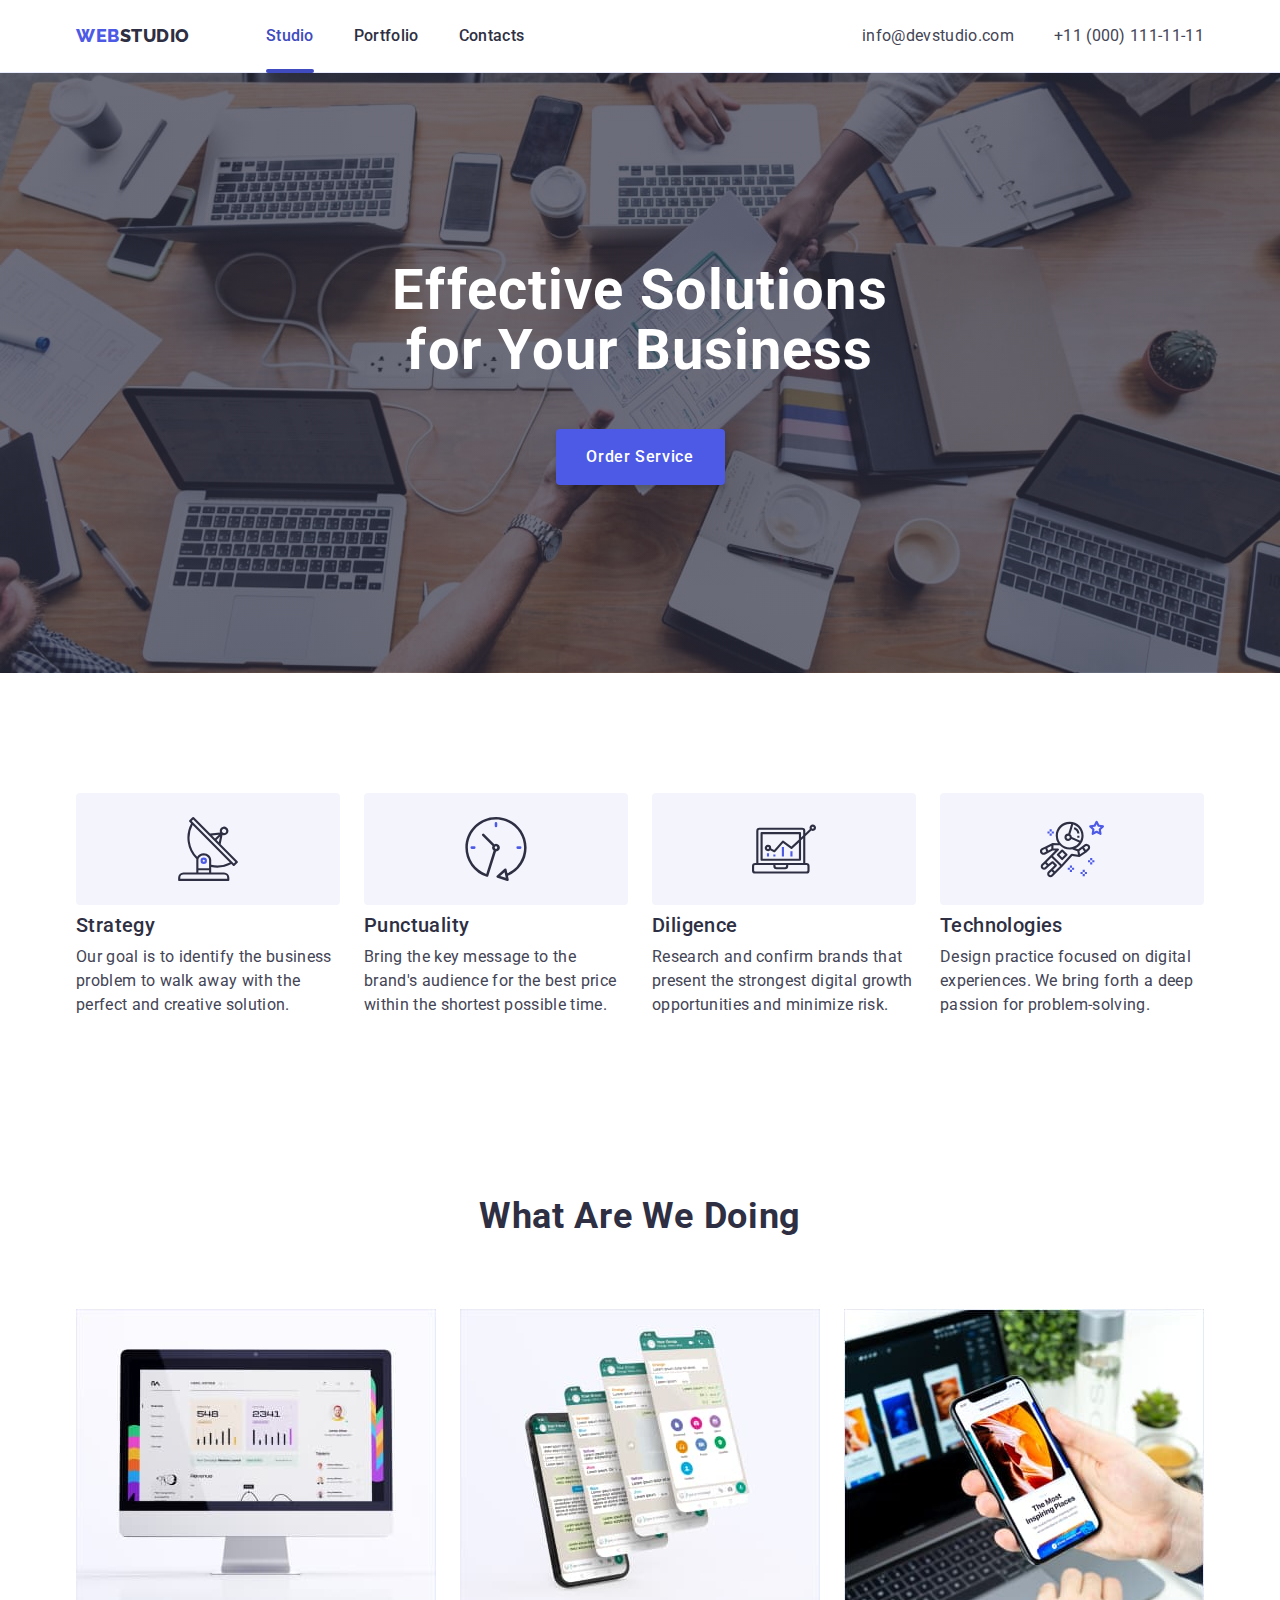
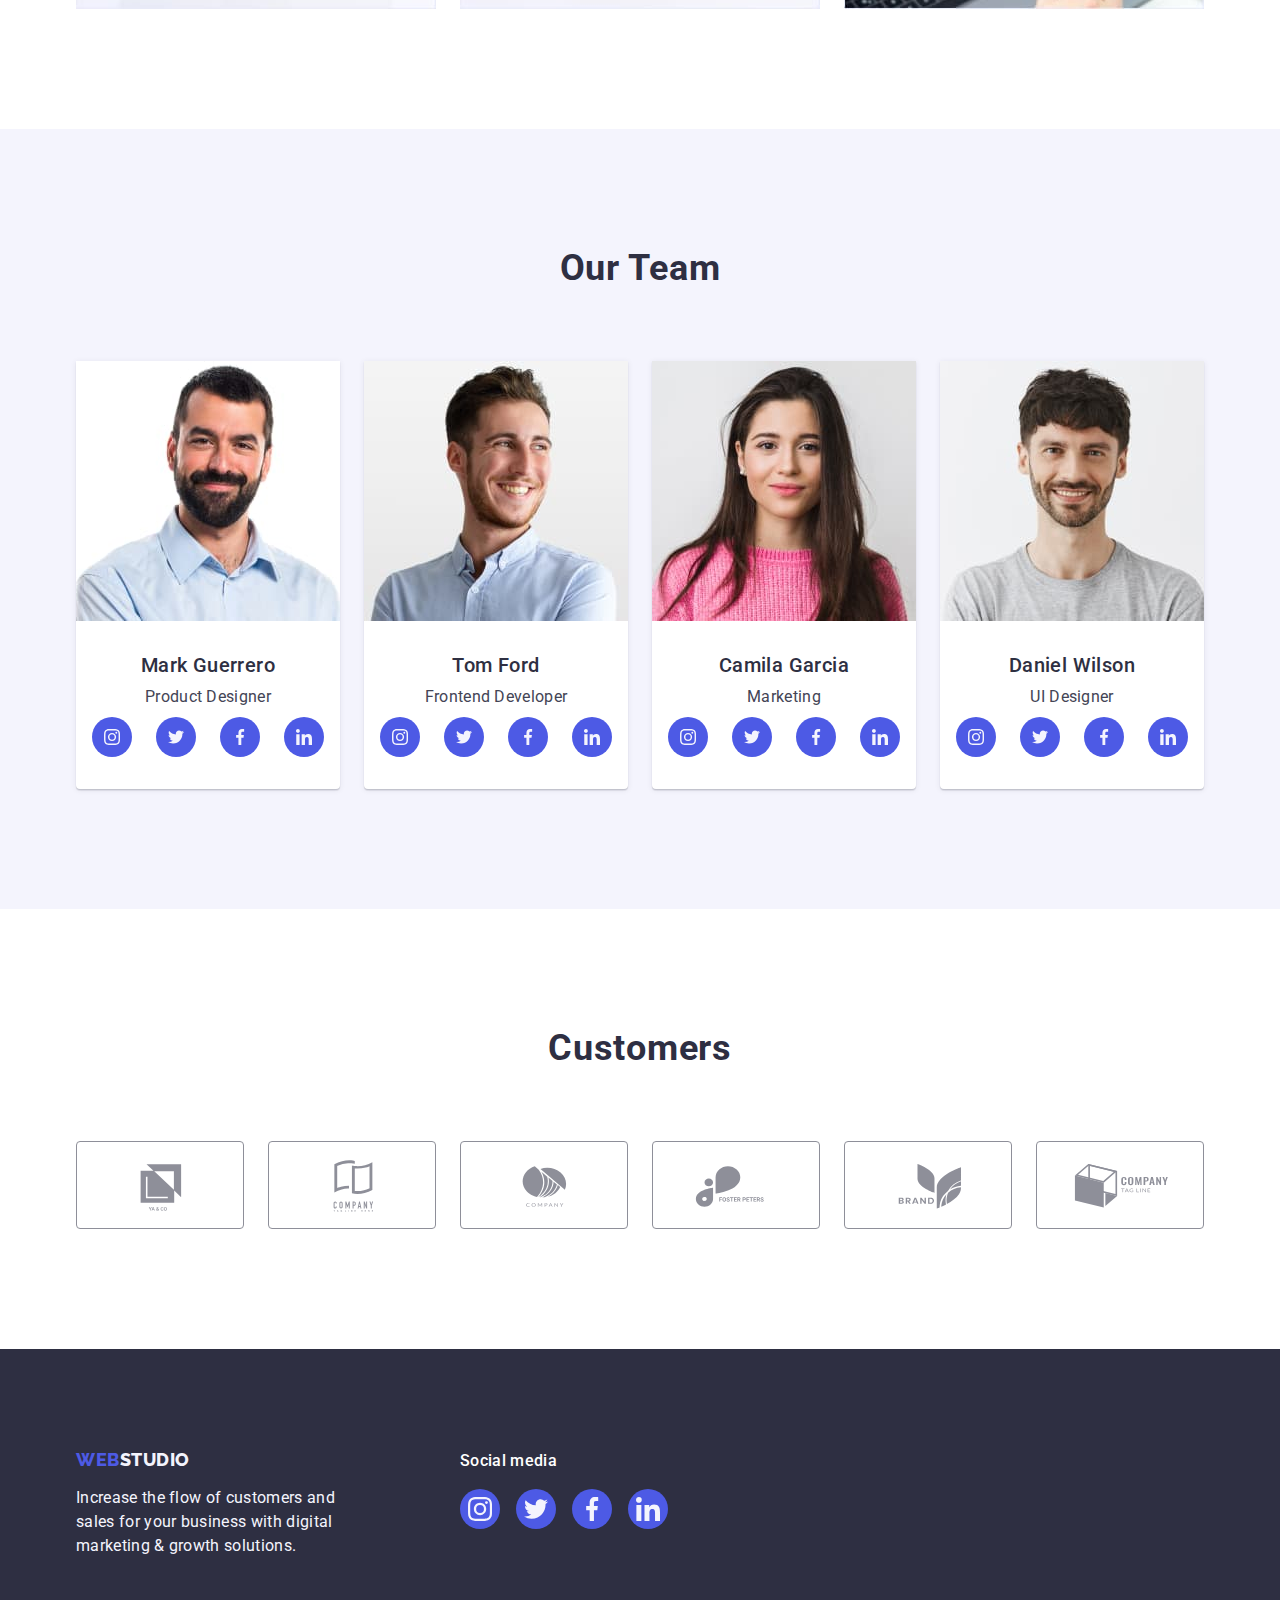
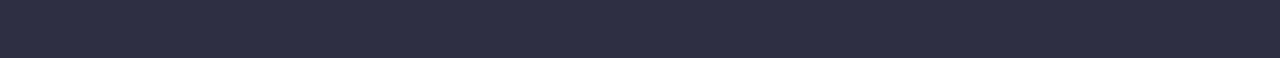
==== index.html @ bb3ef331 "Initial commit" ====
<!DOCTYPE html>
<html lang="en">
  <head>
    <meta charset="UTF-8" />
    <meta name="description" content="web-design-studio" />
    <!--Fonts-->
    <link rel="preconnect" href="https://fonts.googleapis.com" />
    <link rel="preconnect" href="https://fonts.gstatic.com" crossorigin />
    <link
      rel="stylesheet"
      href="https://cdnjs.cloudflare.com/ajax/libs/modern-normalize/2.0.0/modern-normalize.min.css"
    />
    <link
      href="https://fonts.googleapis.com/css2?family=Raleway:wght@700;800&family=Roboto:wght@400;500;700;900&display=swap"
      rel="stylesheet"
    />

    <!--Custom styles-->
    <link rel="stylesheet" href="./css/styles.css" />
    <title>Студія</title>
  </head>
  <body>
    <!-- Header section -->
    <header class="header">
      <div class="header-container container">
        <nav class="header-nav">
          <a class="header-logo link" href="./index.html"
            >Web<span class="header-logo-black">Studio</span></a
          >
          <ul class="header-list list">
            <li class="header-item">
              <a class="header-link active link" href="./index.html">Studio</a>
            </li>
            <li class="header-item">
              <a class="header-link link" href="./portfolio.html">Portfolio</a>
            </li>
            <li class="header-item">
              <a class="header-link link" href="">Contacts</a>
            </li>
          </ul>
        </nav>
        <address class="address">
          <ul class="address-list list">
            <li class="address-item">
              <a class="address-link link" href="mailto:info@devstudio.com"
                >info@devstudio.com</a
              >
            </li>
            <li class="address-item">
              <a class="address-link link" href="tel:+110001111111"
                >+11 (000) 111-11-11</a
              >
            </li>
          </ul>
        </address>
      </div>
    </header>

    <!-- Main block -->
    <main class="main">
      <!-- Hero section -->
      <section class="section-hero">
        <div class="container">
          <h1 class="hero-title">Effective Solutions for Your Business</h1>
          <button class="hero-button" type="button" data-modal-open>
            Order Service
          </button>
        </div>
      </section>

      <!-- Benefits section -->
      <section class="section-benefits section">
        <div class="container">
          <h2 class="benefits-title visually-hidden">Benefits</h2>
          <ul class="benefits-list list">
            <li class="benefits-item">
              <div class="benefits-icon-container">
                <svg class="benefits-icon" width="64" height="64">
                  <use href="./images/icons.svg#antenna"></use>
                </svg>
              </div>
              <h3 class="benefits-name">Strategy</h3>
              <p class="benefits-descritpion">
                Our goal is to identify the business problem to walk away with
                the perfect and creative solution.
              </p>
            </li>
            <li class="benefits-item">
              <div class="benefits-icon-container">
                <svg class="benefits-icon" width="64" height="64">
                  <use href="./images/icons.svg#clock"></use>
                </svg>
              </div>
              <h3 class="benefits-name">Punctuality</h3>
              <p class="benefits-descritpion">
                Bring the key message to the brand's audience for the best price
                within the shortest possible time.
              </p>
            </li>
            <li class="benefits-item">
              <div class="benefits-icon-container">
                <svg class="benefits-icon" width="64" height="64">
                  <use href="./images/icons.svg#diagram"></use>
                </svg>
              </div>
              <h3 class="benefits-name">Diligence</h3>
              <p class="benefits-descritpion">
                Research and confirm brands that present the strongest digital
                growth opportunities and minimize risk.
              </p>
            </li>
            <li class="benefits-item">
              <div class="benefits-icon-container">
                <svg class="benefits-icon" width="64" height="64">
                  <use href="./images/icons.svg#astronaut"></use>
                </svg>
              </div>
              <h3 class="benefits-name">Technologies</h3>
              <p class="benefits-descritpion">
                Design practice focused on digital experiences. We bring forth a
                deep passion for problem-solving.
              </p>
            </li>
          </ul>
        </div>
      </section>
      <!-- Service types section -->
      <section class="section-services section">
        <div class="container">
          <h2 class="services-title">What are we doing</h2>
          <ul class="services-list list">
            <li class="services-item">
              <img
                class="services-img img"
                src="./images/service-types-section/img1.jpg"
                alt="Корпоративний-веб-сайт"
                width="360"
                height="300"
              />
            </li>
            <li class="services-item">
              <img
                class="services-img img"
                src="./images/service-types-section/img2.jpg"
                alt="Чат-робот-в-месенджері"
                width="360"
                height="300"
              />
            </li>
            <li class="services-item">
              <img
                class="services-img img"
                src="./images/service-types-section/img3.jpg"
                alt="Мобільний-додаток"
                width="360"
                height="300"
              />
            </li>
          </ul>
        </div>
      </section>
      <!-- Team section -->
      <section class="section-team section">
        <div class="container">
          <h2 class="team-title">Our Team</h2>
          <ul class="team-list list">
            <li class="team-member">
              <img
                class="team-img img"
                src="./images/team/product-designre.jpg"
                alt="Mark-Guerrero-photo"
                width="264"
                height="260"
              />
              <div class="container-employee">
                <h3 class="member-name">Mark Guerrero</h3>
                <p class="member-position">Product Designer</p>

                <ul class="team-icon-list list">
                  <li class="team-icon-item">
                    <a
                      class="team-network-link"
                      href="https://www.instagram.com/"
                      target="_blank"
                      rel="noopener noreffer"
                    >
                      <svg class="team-section-icon" width="16" height="16">
                        <use href="./images/icons.svg#instagram"></use>
                      </svg>
                    </a>
                  </li>
                  <li class="team-icon-item">
                    <a
                      class="team-network-link"
                      href="https://www.twitter.com/"
                      target="_blank"
                      rel="noopener noreffer"
                    >
                      <svg class="team-section-icon" width="16" height="16">
                        <use href="./images/icons.svg#twitter"></use>
                      </svg>
                    </a>
                  </li>
                  <li class="team-icon-item">
                    <a
                      class="team-network-link"
                      href="https://www.facebook.com/"
                      target="_blank"
                      rel="noopener noreffer"
                    >
                      <svg class="team-section-icon" width="16" height="16">
                        <use href="./images/icons.svg#facebook"></use>
                      </svg>
                    </a>
                  </li>
                  <li class="team-icon-item">
                    <a
                      class="team-network-link"
                      href="https://www.linkedin.com/"
                      target="_blank"
                      rel="noopener noreffer"
                    >
                      <svg class="team-section-icon" width="16" height="16">
                        <use href="./images/icons.svg#linkedin"></use>
                      </svg>
                    </a>
                  </li>
                </ul>
              </div>
            </li>
            <li class="team-member">
              <img
                class="team-img img"
                src="./images/team/frontend.jpg"
                alt="Tom-Ford-photo"
                width="264"
                height="260"
              />
              <div class="container-employee">
                <h3 class="member-name">Tom Ford</h3>
                <p class="member-position">Frontend Developer</p>

                <ul class="team-icon-list list">
                  <li class="team-icon-item">
                    <a
                      class="team-network-link"
                      href="https://www.instagram.com/"
                      target="_blank"
                      rel="noopener noreffer"
                      aria-label="link to instagram"
                    >
                      <svg class="team-section-icon" width="16" height="16">
                        <use href="./images/icons.svg#instagram"></use>
                      </svg>
                    </a>
                  </li>
                  <li class="team-icon-item">
                    <a
                      class="team-network-link"
                      href="https://www.twitter.com/"
                      target="_blank"
                      rel="noopener noreffer"
                      aria-label="link to twitter"
                    >
                      <svg class="team-section-icon" width="16" height="16">
                        <use href="./images/icons.svg#twitter"></use>
                      </svg>
                    </a>
                  </li>
                  <li class="team-icon-item">
                    <a
                      class="team-network-link"
                      href="https://www.facebook.com/"
                      target="_blank"
                      rel="noopener noreffer"
                      aria-label="link to facebook"
                    >
                      <svg class="team-section-icon" width="16" height="16">
                        <use href="./images/icons.svg#facebook"></use>
                      </svg>
                    </a>
                  </li>
                  <li class="team-icon-item">
                    <a
                      class="team-network-link"
                      href="https://www.linkedin.com/"
                      target="_blank"
                      rel="noopener noreffer"
                      aria-label="link to linkedin"
                    >
                      <svg class="team-section-icon" width="16" height="16">
                        <use href="./images/icons.svg#linkedin"></use>
                      </svg>
                    </a>
                  </li>
                </ul>
              </div>
            </li>
            <li class="team-member">
              <img
                class="team-img img"
                src="./images/team/marketing.jpg"
                alt="Camila-Garcia-photo"
                width="264"
                height="260"
              />
              <div class="container-employee">
                <h3 class="member-name">Camila Garcia</h3>
                <p class="member-position">Marketing</p>

                <ul class="team-icon-list list">
                  <li class="team-icon-item">
                    <a
                      class="team-network-link"
                      href="https://www.instagram.com/"
                      target="_blank"
                      rel="noopener noreffer"
                    >
                      <svg class="team-section-icon" width="16" height="16">
                        <use href="./images/icons.svg#instagram"></use>
                      </svg>
                    </a>
                  </li>
                  <li class="team-icon-item">
                    <a
                      class="team-network-link"
                      href="https://www.twitter.com/"
                      target="_blank"
                      rel="noopener noreffer"
                    >
                      <svg class="team-section-icon" width="16" height="16">
                        <use href="./images/icons.svg#twitter"></use>
                      </svg>
                    </a>
                  </li>
                  <li class="team-icon-item">
                    <a
                      class="team-network-link"
                      href="https://www.facebook.com/"
                      target="_blank"
                      rel="noopener noreffer"
                    >
                      <svg class="team-section-icon" width="16" height="16">
                        <use href="./images/icons.svg#facebook"></use>
                      </svg>
                    </a>
                  </li>
                  <li class="team-icon-item">
                    <a
                      class="team-network-link"
                      href="https://www.linkedin.com/"
                      target="_blank"
                      rel="noopener noreffer"
                    >
                      <svg class="team-section-icon" width="16" height="16">
                        <use href="./images/icons.svg#linkedin"></use>
                      </svg>
                    </a>
                  </li>
                </ul>
              </div>
            </li>
            <li class="team-member">
              <img
                class="team-img img"
                src="./images/team/ui-designer.jpg"
                alt="Daniel-Wilson-photo"
                width="264"
                height="260"
              />
              <div class="container-employee">
                <h3 class="member-name">Daniel Wilson</h3>
                <p class="member-position">UI Designer</p>

                <ul class="team-icon-list list">
                  <li class="team-icon-item">
                    <a
                      class="team-network-link"
                      href="https://www.instagram.com/"
                      target="_blank"
                      rel="noopener noreffer"
                    >
                      <svg class="team-section-icon" width="16" height="16">
                        <use href="./images/icons.svg#instagram"></use>
                      </svg>
                    </a>
                  </li>
                  <li class="team-icon-item">
                    <a
                      class="team-network-link"
                      href="https://www.twitter.com/"
                      target="_blank"
                      rel="noopener noreffer"
                    >
                      <svg class="team-section-icon" width="16" height="16">
                        <use href="./images/icons.svg#twitter"></use>
                      </svg>
                    </a>
                  </li>
                  <li class="team-icon-item">
                    <a
                      class="team-network-link"
                      href="https://www.facebook.com/"
                      target="_blank"
                      rel="noopener noreffer"
                    >
                      <svg class="team-section-icon" width="16" height="16">
                        <use href="./images/icons.svg#facebook"></use>
                      </svg>
                    </a>
                  </li>
                  <li class="team-icon-item">
                    <a
                      class="team-network-link"
                      href="https://www.linkedin.com/"
                      target="_blank"
                      rel="noopener noreffer"
                    >
                      <svg class="team-section-icon" width="16" height="16">
                        <use href="./images/icons.svg#linkedin"></use>
                      </svg>
                    </a>
                  </li>
                </ul>
              </div>
            </li>
          </ul>
        </div>
      </section>

      <!--Customer section-->
      <section class="customer-section section">
        <div class="container">
          <h2 class="customers-title">Customers</h2>
          <ul class="customer-list list">
            <li class="customers-item">
              <a
                class="customers-link"
                href=""
                rel="noopener noreferrer"
                target="_blank"
                aria-label="logo-1"
              >
                <svg class="customers-icon" width="104" height="56">
                  <use href="./images/icons.svg#logo-1"></use>
                </svg>
              </a>
            </li>
            <li class="customers-item">
              <a
                class="customers-link"
                href=""
                rel="noopener noreferrer"
                target="_blank"
                aria-label="logo-2"
              >
                <svg class="customers-icon" width="104" height="56">
                  <use href="./images/icons.svg#logo-2"></use>
                </svg>
              </a>
            </li>
            <li class="customers-item">
              <a
                class="customers-link"
                href=""
                rel="noopener noreferrer"
                target="_blank"
                aria-label="logo-3"
              >
                <svg class="customers-icon" width="104" height="56">
                  <use href="./images/icons.svg#logo-3"></use>
                </svg>
              </a>
            </li>
            <li class="customers-item">
              <a
                class="customers-link"
                href=""
                rel="noopener noreferrer"
                target="_blank"
                aria-label="logo-4"
              >
                <svg class="customers-icon" width="104" height="56">
                  <use href="./images/icons.svg#logo-4"></use>
                </svg>
              </a>
            </li>
            <li class="customers-item">
              <a
                class="customers-link"
                href=""
                rel="noopener noreferrer"
                target="_blank"
                aria-label="logo-5"
              >
                <svg class="customers-icon" width="104" height="56">
                  <use href="./images/icons.svg#logo-5"></use>
                </svg>
              </a>
            </li>
            <li class="customers-item">
              <a
                class="customers-link"
                href=""
                rel="noopener noreferrer"
                target="_blank"
                aria-label="logo-6"
              >
                <svg class="customers-icon" width="104" height="56">
                  <use href="./images/icons.svg#logo-6"></use>
                </svg>
              </a>
            </li>
          </ul>
        </div>
      </section>
    </main>

    <!-- Footer section -->
    <footer class="footer">
      <div class="footer-container container">
        <div class="footer-logo-container">
          <a class="footer-logo link" href="./index.html"
            >Web<span class="footer-logo-white">Studio</span></a
          >
          <p class="footer-slogan">
            Increase the flow of customers and sales for your business with
            digital marketing & growth solutions.
          </p>
        </div>
        <div class="footer-social-container">
          <p class="footer-social-title">Social media</p>
          <ul class="footer-icon-list list">
            <li class="footer-icon-item">
              <a
                class="footer-social-link"
                href="https://www.instagram.com/"
                target="_blank"
                rel="noopener noreffer"
                aria-label="link to instagram"
              >
                <svg class="footer-social-icon" width="24" height="24">
                  <use href="./images/icons.svg#instagram"></use>
                </svg>
              </a>
            </li>
            <li class="footer-icon-item">
              <a
                class="footer-social-link"
                href="https://www.twitter.com/"
                target="_blank"
                rel="noopener noreffer"
                aria-label="link to twitter"
              >
                <svg class="footer-social-icon" width="24" height="24">
                  <use href="./images/icons.svg#twitter"></use>
                </svg>
              </a>
            </li>
            <li class="footer-icon-item">
              <a
                class="footer-social-link"
                href="https://www.facebook.com/"
                target="_blank"
                rel="noopener noreffer"
                aria-label="link to facebook"
              >
                <svg class="footer-social-icon" width="24" height="24">
                  <use href="./images/icons.svg#facebook"></use>
                </svg>
              </a>
            </li>
            <li class="footer-icon-item">
              <a
                class="footer-social-link"
                href="https://www.linkedin.com/"
                target="_blank"
                rel="noopener noreffer"
                aria-label="link to linkedin"
              >
                <svg class="footer-social-icon" width="24" height="24">
                  <use href="./images/icons.svg#linkedin"></use>
                </svg>
              </a>
            </li>
          </ul>
        </div>
      </div>
    </footer>
    <!--Modal window-->
    <div class="backdrop is-hidden" data-modal>
      <div class="modal">
        <button class="modal-button" type="button" data-modal-close>
          <svg class="close-icon" width="8" height="8">
            <use href="./images/icons.svg#close"></use>
          </svg>
        </button>
      </div>
    </div>

    <script src="./js/modal.js"></script>
  </body>
</html>
---- css/styles.css ----
/* Common styles */
:root {
  --dark-color: rgb(46, 47, 66);
  --body-text-color: #434455;
  --primary-brand-color: #4d5ae5;
  --white-background-color: #ffffff;
  --pressed-state-color: #404bbf;
  --cloud-light-color: #f4f4fd;
  --cornflower-accent-color: #e7e9fc;
  --light-slate-color: #8e8f99;
}

.container {
  width: 1158px;
  margin-right: auto;
  margin-left: auto;
  padding-right: 15px;
  padding-left: 15px;
}
.section {
  padding-top: 60px;
  padding-bottom: 60px;
}
body {
  font-family: "Roboto", sans-serif;
  color: var(--body-text-color);
  background-color: var(--white-background-color);
}

.link {
  text-decoration: none;
  font-style: normal;
}
.list {
  list-style-type: none;
}

.img {
  display: block;
}
h1,
h2,
h3,
h4,
h5,
h6,
p {
  margin: 0;
}
ul,
ol {
  margin: 0;
  padding-top: 0;
  padding-inline-start: 0;
}
.visually-hidden {
  position: absolute;
  width: 1px;
  height: 1px;
  margin: -1px;
  border: 0;
  padding: 0;
  white-space: nowrap;
  clip-path: inset(100%);
  clip: rect(0 0 0 0);
  overflow: hidden;
}

/**
  |============================
  | Header styles
  |============================
*/
.header {
  border-bottom: 1px solid var(--cornflower-accent-color);
  box-shadow: 0px 1px 6px 0px rgba(46, 47, 66, 0.08),
    0px 1px 1px 0px rgba(46, 47, 66, 0.16),
    0px 2px 1px 0px rgba(46, 47, 66, 0.08);
}
.header-container {
  display: flex;
  justify-content: space-between;
}
.header-nav {
  display: flex;
  align-items: center;
}
.header-logo {
  display: flex;
  align-items: center;
  font-family: "Raleway", sans-serif;
  font-weight: 800;
  font-size: 18px;
  line-height: 1.17;
  letter-spacing: 0.03em;
  text-transform: uppercase;
  color: var(--primary-brand-color);
  margin-right: 76px;
}
.header-logo-black {
  color: var(--dark-color);
}

.header-list {
  display: flex;
  align-items: center;
  gap: 40px;
}
.header-item {
  position: relative;
}
.header-link {
  font-weight: 500;
  font-size: 16px;
  line-height: 1.5;
  letter-spacing: 0.02em;
  color: var(--dark-color);
  padding: 24px 0;
  transition: color 250ms cubic-bezier(0.4, 0, 0.2, 1);
  position: relative;
  display: block;
}

.header-link:hover,
.header-link:focus {
  color: var(--pressed-state-color);
}
.header-link:active {
  color: var(--pressed-state-color);
}
.active {
  color: var(--pressed-state-color);
}
.header-link.active::after {
  content: "";
  color: var(--pressed-state-color);
  background-color: var(--pressed-state-color);
  bottom: -1px;
  left: 0;
  display: block;
  position: absolute;
  width: 100%;
  border-radius: 2px;
  height: 4px;
}

.address {
  font-style: normal;
}
.address-list {
  display: flex;
  align-items: center;
  gap: 40px;
}
.address-item {
  padding-top: 24px;
  padding-bottom: 24px;
}
.address-link {
  font-size: 16px;
  line-height: 1.5;
  letter-spacing: 0.02em;
  color: var(--body-text-color);
  transition: color 250ms cubic-bezier(0.4, 0, 0.2, 1);
}

.address-link:hover,
.address-link:focus {
  color: var(--pressed-state-color);
}
/**
  |============================
  | Hero styles
  |============================
*/
.main {
}
.section-hero {
  background-color: var(--dark-color);
  background-image: linear-gradient(
      rgba(46, 47, 66, 0.7),
      rgba(46, 47, 66, 0.7)
    ),
    url(../images/people-office.jpg);
  background-repeat: no-repeat;
  background-position: center;
  background-size: cover;
  background-clip: border-box;
  max-width: 1440px;
  padding-top: 188px;
  padding-bottom: 188px;
  margin: 0 auto;
}
.hero-title {
  font-weight: 700;
  font-size: 56px;
  line-height: 1.07;
  letter-spacing: 0.02em;
  color: var(--white-background-color);
  text-align: center;
  margin-bottom: 48px;
  max-width: 496px;
  margin-right: auto;
  margin-left: auto;
}
.hero-button {
  cursor: pointer;
  font-family: inherit;
  font-weight: 500;
  font-size: 16px;
  line-height: 1.5;
  letter-spacing: 0.04em;
  color: var(--white-background-color);
  background-color: var(--primary-brand-color);
  display: block;
  margin-right: auto;
  margin-left: auto;
  min-width: 169px;
  min-height: 56px;
  border: none;
  border-radius: 4px;
  box-shadow: 0px 4px 4px 0px rgba(0, 0, 0, 0.15);
  transition: background-color 250ms cubic-bezier(0.4, 0, 0.2, 1);
}
.hero-button:hover,
.hero-button:focus {
  background-color: var(--pressed-state-color);
}

/**
  |============================
  | Benefits styles
  |============================
*/
.section-benefits {
  padding: 120px 0;
}
.benefits-title {
}
.benefits-list {
  display: flex;
  gap: 24px;
}
.benefits-item {
  width: 264px;
}
.benefits-icon-container {
  display: flex;
  background-color: var(--cloud-light-color);
  border-radius: 4px;
  align-items: center;
  padding: 24px 100px;
  justify-content: center;
  margin-bottom: 8px;
}
.benefits-icon {
}
.benefits-name {
  font-weight: 500;
  font-size: 20px;
  line-height: 1.2;
  letter-spacing: 0.02em;
  color: var(--dark-color);
  margin-bottom: 8px;
}
.benefits-descritpion {
  font-size: 16px;
  line-height: 1.5;
  letter-spacing: 0.02em;
  color: var(--body-text-color);
}

/**
  |============================
  | Servises styles
  |============================
*/
.section-services {
  padding-bottom: 120px;
}
.services-title {
  font-weight: 700;
  font-size: 36px;
  line-height: 1.11;
  text-align: center;
  letter-spacing: 0.02em;
  text-transform: capitalize;
  color: var(--dark-color);
  margin-bottom: 72px;
}
.services-list {
  display: flex;
  justify-content: space-between;
  gap: 24px;
}
.services-item {
  transition: 250ms cubic-bezier(0.4, 0, 0.2, 1);
}
.services-item:hover,
.services-item:focus {
  transform: scale(1.05);
}

.services-img {
  display: block;
}

/**
  |============================
  | Team section styles
  |============================
*/
.section-team {
  background-color: var(--cloud-light-color);
  padding-top: 120px;
  padding-bottom: 120px;
}
.team-title {
  font-weight: 700;
  font-size: 36px;
  line-height: 1.11;
  text-align: center;
  letter-spacing: 0.02em;
  text-transform: capitalize;
  color: var(--dark-color);
  margin-bottom: 72px;
}
.team-list {
  display: flex;
  justify-content: space-between;
  gap: 24px;
}
.team-member {
  background-color: var(--white-background-color);
  border-radius: 0px 0px 4px 4px;
  box-shadow: 0px 2px 1px 0px rgba(46, 47, 66, 0.08),
    0px 1px 1px 0px rgba(46, 47, 66, 0.16),
    0px 1px 6px 0px rgba(46, 47, 66, 0.08);
}
.team-img {
}
.container-employee {
  padding: 32px 0;
}
.member-name {
  font-weight: 500;
  font-size: 20px;
  line-height: 1.2;
  text-align: center;
  letter-spacing: 0.02em;
  color: var(--dark-color);
  margin-bottom: 8px;
}
.member-position {
  font-size: 16px;
  line-height: 1.5;
  text-align: center;
  letter-spacing: 0.02em;
  color: var(--body-text-color);
  margin-bottom: 8px;
}
.team-icons-container {
  padding-top: 8px;
}
.team-icon-list {
  display: flex;
  justify-content: center;
  gap: 24px;
}

.team-icon-item {
}

.team-network-link {
  width: 100%;
  height: 100%;
  width: 40px;
  height: 40px;
  display: flex;
  justify-content: center;
  align-items: center;
  background-color: var(--primary-brand-color);
  border-radius: 50%;
  transition: background-color 250ms cubic-bezier(0.4, 0, 0.2, 1);
}
.team-network-link:hover,
.team-network-link:focus {
  background-color: var(--pressed-state-color);
}
.team-section-icon {
  display: block;
  fill: var(--cloud-light-color);
}
/**
  |============================
  | Customer section
  |============================
*/
.customer-section {
  padding-top: 120px;
  padding-bottom: 120px;
}

.customers-title {
  display: flex;
  justify-content: center;
  color: var(--dark-color);
  text-align: center;
  font-size: 36px;
  line-height: 1.11;
  letter-spacing: 0.72px;
  text-transform: capitalize;
  margin-right: auto;
  margin-left: auto;
  margin-bottom: 72px;
}
.customer-list {
  display: flex;
  gap: 24px;
}
.customers-item {
}

.customers-link {
  display: flex;
  align-items: center;
  justify-content: center;
  color: var(--light-slate-color);
  border: 1px solid var(--light-slate-color);
  border-radius: 4px;
  width: 168px;
  height: 88px;
  padding: 16px 32px;
  transition: border-color 250ms cubic-bezier(0.4, 0, 0.2, 1),
    color 250ms cubic-bezier(0.4, 0, 0.2, 1);
}

.customers-link:hover,
.customers-link:focus {
  border-color: var(--pressed-state-color);
  color: var(--pressed-state-color);
  transform: scale(1.05);
}
.customers-icon {
  display: inline-block;
  fill: currentColor;
}

/**
  |============================
  | Footer styles
  |============================
*/
.footer {
  background-color: var(--dark-color);
  padding-top: 100px;
  padding-bottom: 100px;
}
.footer-container {
  display: flex;
  justify-content: flex-start;
  align-items: baseline;
}
.footer-logo-container {
  margin-right: 120px;
}
.footer-logo {
  font-family: "Raleway", sans-serif;
  font-weight: 800;
  font-size: 18px;
  line-height: 1.17;
  letter-spacing: 0.03em;
  text-transform: uppercase;
  color: var(--primary-brand-color);
}
.footer-logo {
  display: inline-block;
  margin-bottom: 16px;
}
.footer-logo-white {
  color: var(--cloud-light-color);
}
.footer-slogan {
  font-size: 16px;
  line-height: 1.5;
  letter-spacing: 0.02em;
  color: var(--cloud-light-color);
  max-width: 264px;
}
.footer-social-container {
}
.footer-social-title {
  font-size: 16px;
  font-weight: 500;
  line-height: 1.5;
  letter-spacing: 0.32px;
  color: var(--white-background-color);
  margin-bottom: 16px;
}
.footer-icon-list {
  display: flex;
  justify-content: flex-start;
  gap: 16px;
}
.footer-icon-item {
  width: 40px;
  height: 40px;
}

.footer-social-link {
  display: flex;
  justify-content: center;
  align-items: center;
  background-color: var(--primary-brand-color);
  border-radius: 50%;
  width: 100%;
  height: 100%;
  transition: background-color 250ms cubic-bezier(0.4, 0, 0.2, 1);
  margin: 0 auto;
}
.footer-social-link:hover,
.footer-social-link:focus {
  background-color: #31d0aa;
}
.footer-social-icon {
  display: block;
  fill: #f4f4fd;
}
/**
  |============================
  | Portfolio styles
  |============================
*/

.portfolio-section {
  padding: 96px 0 120px 0;
}

.portfolio-filter {
  display: flex;
  justify-content: center;
  margin-right: auto;
  margin-left: auto;
  gap: 24px;
  margin-bottom: 72px;
}
.filter-item {
}
.filter-button {
  font-weight: 500;
  font-size: 16px;
  line-height: 1.5;
  letter-spacing: 0.04em;
  cursor: pointer;
  color: var(--primary-brand-color);
  background-color: var(--cloud-light-color);
  border: 1px solid var(--cornflower-accent-color);
  border-radius: 4px;
  padding: 12px 24px;
  transition: background-color 250ms cubic-bezier(0.4, 0, 0.2, 1),
    border 250ms cubic-bezier(0.4, 0, 0.2, 1),
    color 250ms cubic-bezier(0.4, 0, 0.2, 1);
}
.filter-button:hover,
.filter-button:focus {
  color: var(--white-background-color);
  background-color: var(--pressed-state-color);
  border: 1px solid transparent;
}

.portfolio-galery {
  display: flex;
  flex-wrap: wrap;
  flex-direction: row;
  row-gap: 48px;
  column-gap: 24px;
}
.project-link {
  color: var(--body-text-color);
  position: relative;
}
.portfolio-item {
  width: calc((100% - 48px) / 3);
  transition: box-shadow 250ms cubic-bezier(0.4, 0, 0.2, 1);
}
.portfolio-item:hover,
.portfolio-item:focus {
  box-shadow: 0px 2px 1px 0px rgba(46, 47, 66, 0.08),
    0px 1px 1px 0px rgba(46, 47, 66, 0.16),
    0px 1px 6px 0px rgba(46, 47, 66, 0.08);
}
.portfolio-container {
  border: 1px solid var(--cornflower-accent-color);
  border-top: none;
  padding: 32px 16px;
}
/* margin-right: 24px;
  margin-bottom: 24px;
}
.portfolio-item:nth-child(3n) {
  margin-right: 0;
}
.portfolio-item:nth-child(3n) {
  margin-bottom: 0;
} */
.wrapper:hover .overlay {
  transform: translateY(0);
}
.portfolio-img {
}
.wrapper {
  overflow: hidden;
}
.overlay {
  padding: 40px 32px;
  background-color: var(--primary-brand-color);
  position: absolute;
  top: 0;
  left: 0;
  width: 100%;
  height: 100%;
  color: var(--cloud-light-color);
  font-size: 16px;
  line-height: 1.5;
  letter-spacing: 0.32px;
  transform: translateY(100%);
  transition: transform 250ms cubic-bezier(0.4, 0, 0.2, 1);
}
.portfolio-item-title {
  font-weight: 500;
  font-size: 20px;
  line-height: 1.2;
  letter-spacing: 0.02em;
  color: var(--dark-color);
  margin-bottom: 8px;
}
.portfolio-item-type {
  font-size: 16px;
  line-height: 1.5;
  letter-spacing: 0.02em;
}
/**
  |============================
  | Modal window
  |============================
*/

.backdrop {
  position: fixed;
  background: rgba(46, 47, 66, 0.4);
  width: 100%;
  height: 100%;
  top: 0;
  left: 0;
  transition: opacity 250ms cubic-bezier(0.4, 0, 0.2, 1),
    visibility 250ms cubic-bezier(0.4, 0, 0.2, 1);
}

.modal {
  position: absolute;
  top: 50%;
  left: 50%;
  transform: translate(-50%, -50%) scale(1);
  width: 408px;
  min-height: 584px;
  background: #fcfcfc;
  box-shadow: 0px 1px 1px rgba(0, 0, 0, 0.14), 0px 1px 3px rgba(0, 0, 0, 0.12),
    0px 2px 1px rgba(0, 0, 0, 0.2);
  border-radius: 4px;
  transition: transform 250ms cubic-bezier(0.4, 0, 0.2, 1);
}

/*Hidden state*/
.backdrop.is-hidden {
  opacity: 0;
  visibility: hidden;
  pointer-events: none;
}

.modal-button {
  position: absolute;
  top: 24px;
  right: 24px;
  width: 24px;
  height: 24px;
  border-radius: 50%;
  display: flex;
  align-items: center;
  justify-content: center;
  background-color: #e7e9fc;
  border: 1px solid rgba(0, 0, 0, 0.1);
  padding: 0;
  cursor: pointer;
  fill: var(--dark-color);
  transition: background-color 250ms cubic-bezier(0.4, 0, 0.2, 1),
    border 250ms cubic-bezier(0.4, 0, 0.2, 1);
}
.modal-button:hover,
.modal-button:focus {
  border: none;
  background-color: #404bbf;
  fill: var(--white-background-color);
}
.close-icon {
  transition: fill 250ms cubic-bezier(0.4, 0, 0.2, 1);
}
.close-icon:hover,
.close-icon:focus {
}
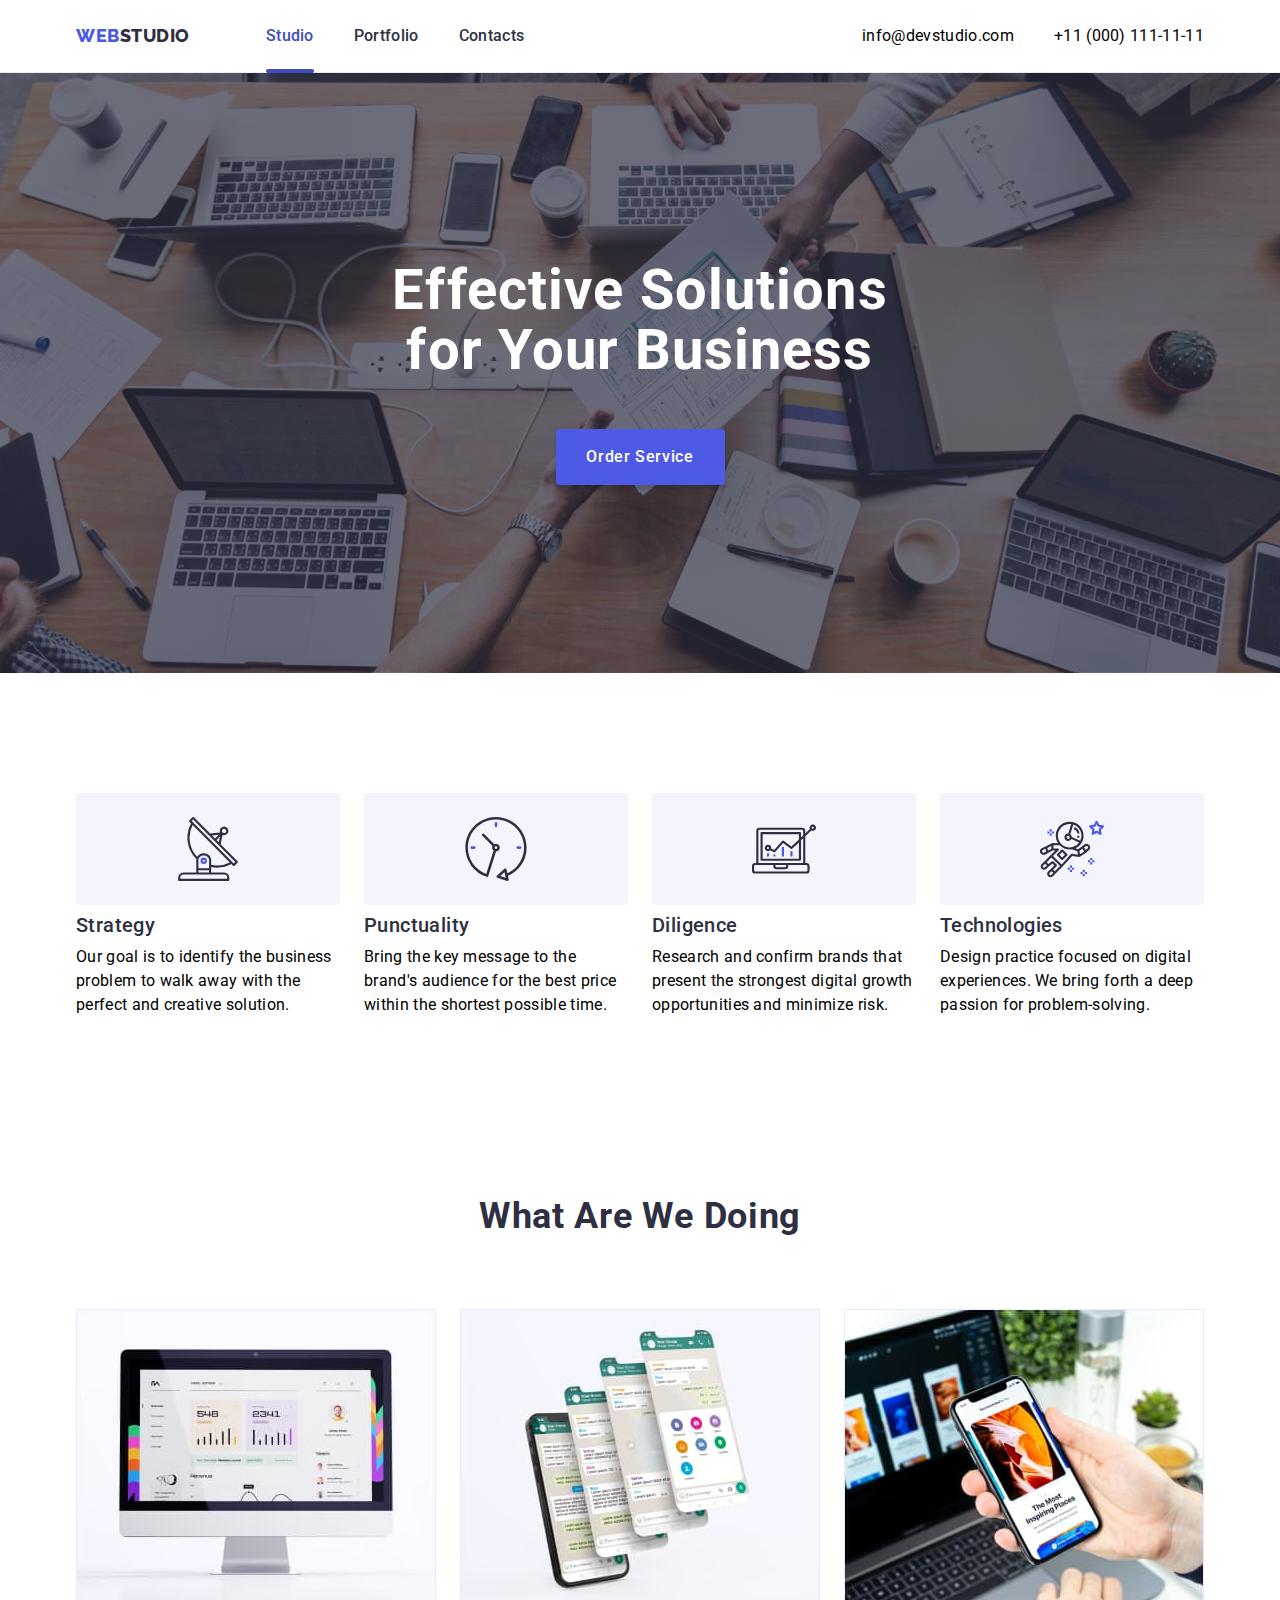
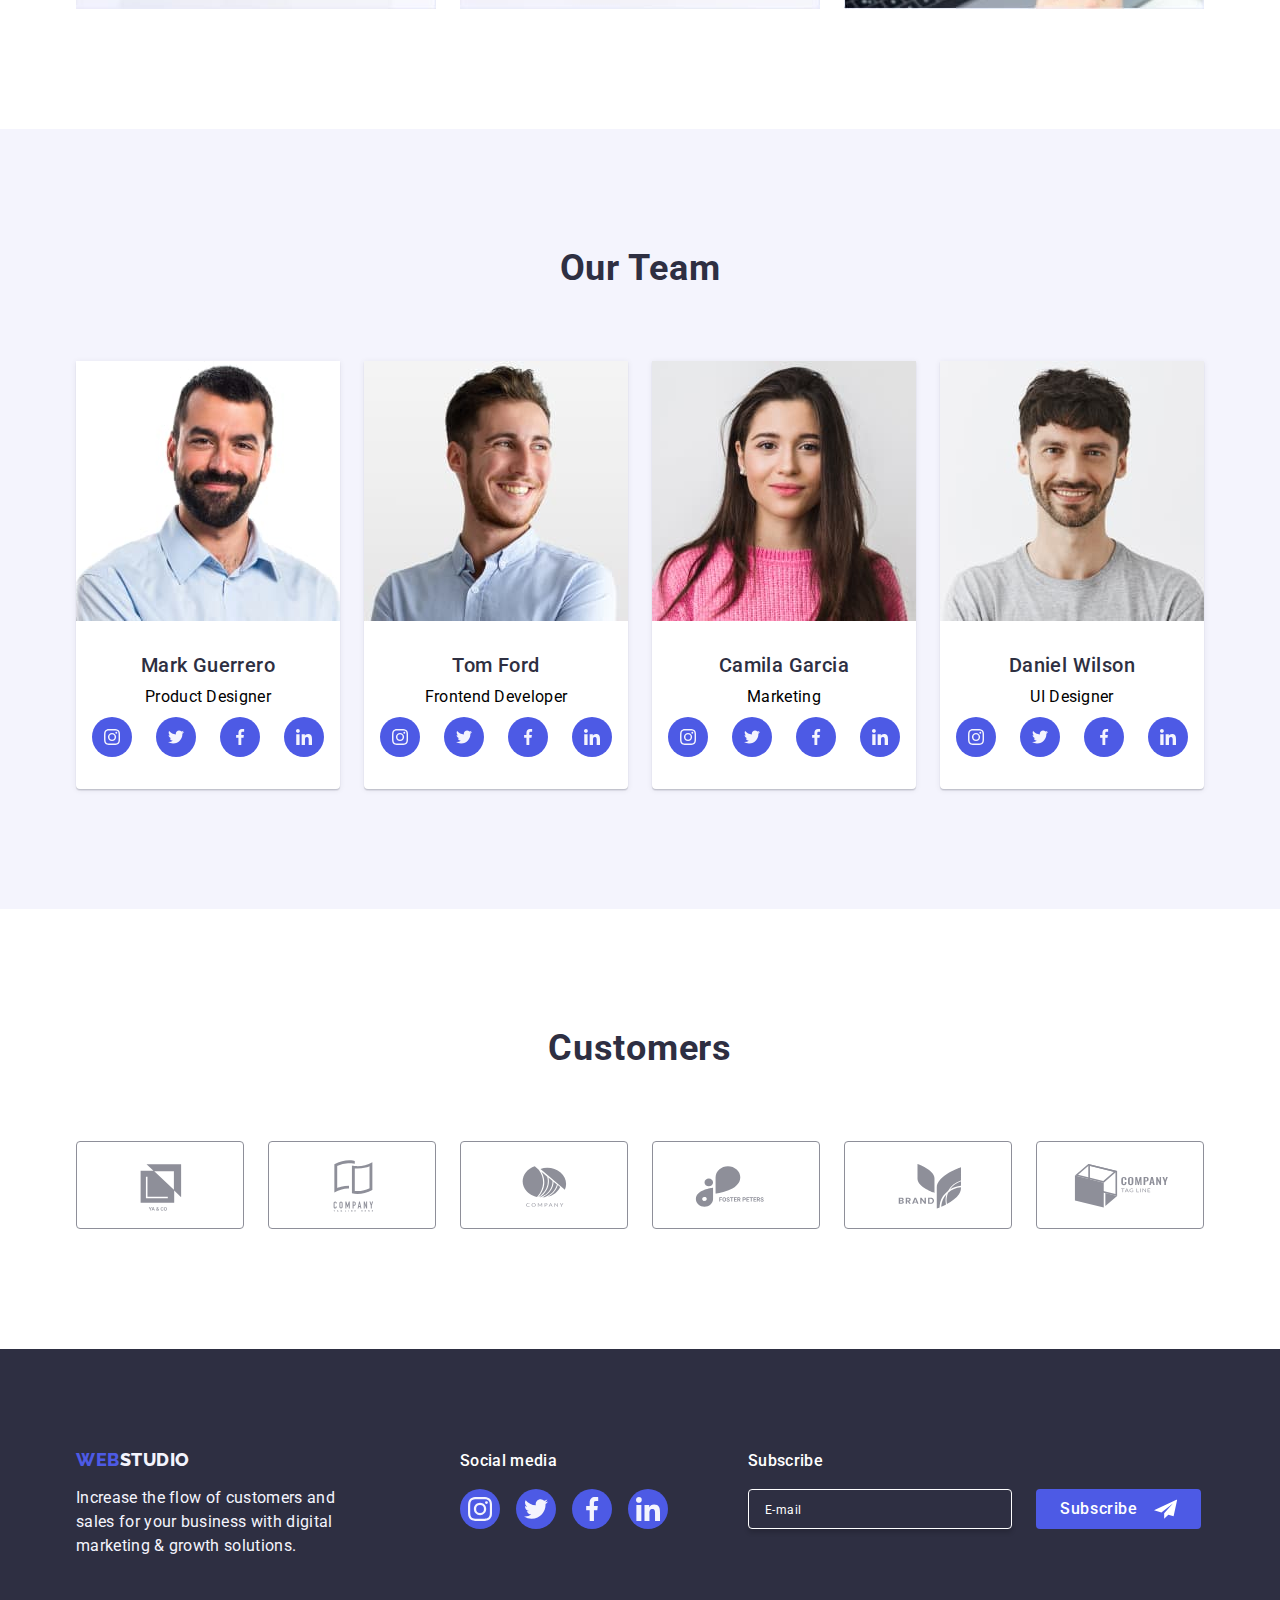
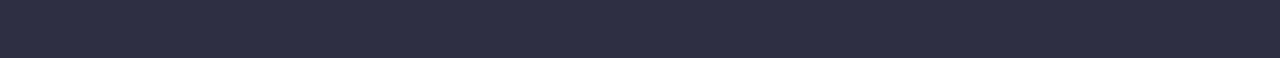
==== commit aa690009: "Subscribe form and modal form added and stylized" ====
--- a/index.html
+++ b/index.html
@@ -585,16 +585,90 @@
             </li>
           </ul>
         </div>
+        <div class="footer-subscribe-container">
+          <p class="footer-subscribe-title">Subscribe</p>
+          <form class="subscribe-form">
+            <label class="subscribe-field" for="subscribe-input">
+              <input
+                class="subscribe-input"
+                id="subscribe-input"
+                type="email"
+                name="subscribe_email"
+                placeholder="E-mail"
+              />
+            </label>
+            <button class="subscribe-button" type="submit">
+              Subscribe
+              <svg class="subscribe-icon" width="24" height="24">
+                <use href="./images/icons.svg#icon-subscribe"></use>
+              </svg>
+            </button>
+          </form>
+        </div>
       </div>
     </footer>
     <!--Modal window-->
     <div class="backdrop is-hidden" data-modal>
       <div class="modal">
-        <button class="modal-button" type="button" data-modal-close>
+        <button class="modal-close-button" type="button" data-modal-close>
           <svg class="close-icon" width="8" height="8">
             <use href="./images/icons.svg#close"></use>
           </svg>
         </button>
+
+        <p class="modal-caption">
+          Leave your contacts and we will call you back
+        </p>
+        <form class="modal-form">
+          <label class="modal-form-field">
+            <span class="modal-form-label">Name</span>
+            <input class="modal-form-input" type="text" name="user_name" />
+            <svg class="modal-form-icon" weigh="18" height="24">
+              <use href="./images/icons.svg#person"></use>
+            </svg>
+          </label>
+          <label class="modal-form-field">
+            <span class="modal-form-label">Phone</span>
+            <input class="modal-form-input" type="tel" name="user_phone" />
+            <svg class="modal-form-icon" weigh="18" height="24">
+              <use href="./images/icons.svg#phone"></use>
+            </svg>
+          </label>
+          <label class="modal-form-field">
+            <span class="modal-form-label">Email</span>
+            <input class="modal-form-input" type="email" name="user_email" />
+            <svg class="modal-form-icon" weigh="18" height="24">
+              <use href="./images/icons.svg#email"></use>
+            </svg>
+          </label>
+          <label class="modal-form-field">
+            <span class="modal-form-label">Comment</span>
+            <textarea
+              class="modal-form-textarea"
+              name="user_comment"
+              rows="7"
+              placeholder="Text input"
+            ></textarea>
+          </label>
+          <label class="modal-form-agreement">
+            <input
+              class="modal-form-checkbox visually-hidden"
+              type="checkbox"
+              name="policy_agreement"
+              required
+            />
+            <span class="modal-form-custom-checkbox">
+              <svg class="modal-form-checkbox-icon" weigh="16" height="16">
+                <use href="./images/icons.svg#checkbox"></use>
+              </svg>
+            </span>
+            <span class="modal-form-agreement-desc">
+              I accept the terms and conditions of the
+              <a class="modal-form-link" href="">Privacy Policy</a></span
+            >
+          </label>
+          <button class="modal-send-button" type="submit">Send</button>
+        </form>
       </div>
     </div>
 
--- a/css/styles.css
+++ b/css/styles.css
@@ -1,6 +1,8 @@
 /* Common styles */
 :root {
   --dark-color: rgb(46, 47, 66);
+  --navy-blue-transparent: rgba(46, 47, 66, 0.4);
+  --navy-blue-modal: #2E2F42
   --body-text-color: #434455;
   --primary-brand-color: #4d5ae5;
   --white-background-color: #ffffff;
@@ -8,6 +10,7 @@
   --cloud-light-color: #f4f4fd;
   --cornflower-accent-color: #e7e9fc;
   --light-slate-color: #8e8f99;
+  --dairy-background-color: #fcfcfc;
 }
 
 .container {
@@ -488,6 +491,7 @@
   max-width: 264px;
 }
 .footer-social-container {
+  margin-right: 80px;
 }
 .footer-social-title {
   font-size: 16px;
@@ -525,6 +529,74 @@
 .footer-social-icon {
   display: block;
   fill: #f4f4fd;
+}
+.footer-subscribe-container {
+  display: block;
+}
+.footer-subscribe-title {
+  color: var(--white-background-color);
+  font-size: 16px;
+  font-weight: 500;
+  line-height: 1.5;
+  letter-spacing: 0.32px;
+  margin-bottom: 16px;
+}
+.subscribe-form {
+  display: flex;
+}
+.subscribe-field {
+  display: block;
+  flex-direction: column;
+  margin-right: 24px;
+}
+.subscribe-label {
+  display: block;
+}
+.subscribe-input {
+  border-radius: 4px;
+  border: 1px solid var(--white-background-color);
+  box-shadow: 0px 4px 4px 0px rgba(0, 0, 0, 0.15);
+  background-color: transparent;
+  padding: 8px 16px;
+  width: 264px;
+  height: 40px;
+  outline: transparent;
+}
+
+.subscribe-input::placeholder {
+  color: var(--white, #fff);
+  font-size: 12px;
+  line-height: 2;
+  letter-spacing: 0.48px;
+}
+
+.subscribe-button {
+  cursor: pointer;
+  color: var(--white-background-color);
+  text-align: center;
+  font-size: 16px;
+  font-family: inherit;
+  font-weight: 500;
+  line-height: 1.5;
+  letter-spacing: 0.64px;
+  border-radius: 4px;
+  border: transparent;
+  background: var(--primary-brand-color);
+  display: inline-flex;
+  padding: 8px 24px;
+  justify-content: center;
+  align-items: center;
+  max-width: 165px;
+  max-height: 40px;
+  gap: 16px;
+  transition: background-color 250ms cubic-bezier(0.4, 0, 0.2, 1);
+}
+.subscribe-button:hover,
+.subscribe-button:focus {
+  background-color: var(--pressed-state-color);
+}
+.subscribe-icon {
+  fill: #fff;
 }
 /**
   |============================
@@ -639,6 +711,7 @@
   line-height: 1.5;
   letter-spacing: 0.02em;
 }
+
 /**
   |============================
   | Modal window
@@ -663,11 +736,12 @@
   transform: translate(-50%, -50%) scale(1);
   width: 408px;
   min-height: 584px;
-  background: #fcfcfc;
+  background-color: var(--dairy-background-color);
   box-shadow: 0px 1px 1px rgba(0, 0, 0, 0.14), 0px 1px 3px rgba(0, 0, 0, 0.12),
     0px 2px 1px rgba(0, 0, 0, 0.2);
   border-radius: 4px;
   transition: transform 250ms cubic-bezier(0.4, 0, 0.2, 1);
+  padding: 72px 24px 24px;
 }
 
 /*Hidden state*/
@@ -677,7 +751,7 @@
   pointer-events: none;
 }
 
-.modal-button {
+.modal-close-button {
   position: absolute;
   top: 24px;
   right: 24px;
@@ -687,7 +761,7 @@
   display: flex;
   align-items: center;
   justify-content: center;
-  background-color: #e7e9fc;
+  background-color: var();
   border: 1px solid rgba(0, 0, 0, 0.1);
   padding: 0;
   cursor: pointer;
@@ -695,8 +769,8 @@
   transition: background-color 250ms cubic-bezier(0.4, 0, 0.2, 1),
     border 250ms cubic-bezier(0.4, 0, 0.2, 1);
 }
-.modal-button:hover,
-.modal-button:focus {
+.modal-close-button:hover,
+.modal-close-button:focus {
   border: none;
   background-color: #404bbf;
   fill: var(--white-background-color);
@@ -707,3 +781,157 @@
 .close-icon:hover,
 .close-icon:focus {
 }
+
+.modal-caption {
+  display: block;
+  text-align: center;
+  margin-bottom: 16px;
+  width: 360px;
+  font-size: 16px;
+  font-weight: 500;
+  line-height: 1.5;
+  letter-spacing: 0.02em;
+  color: var(--dark-color);
+  text-align: center;
+}
+.modal-form {
+  
+}
+.modal-form-field {
+  position: relative;
+  display: block;
+  margin-bottom: 8px;
+}
+.modal-form-label {
+  display: block;
+  margin-bottom: 4px;
+  color: var(--light-slate-color);
+  font-size: 12px;
+  line-height: 1.16;
+  letter-spacing: 0.48px;
+}
+.modal-form-input {
+  width: 100%;
+  height: 40px;
+  padding: 11px 16px 11px 38px;
+  border-radius: 4px;
+  background-color: transparent;
+  border: 1px solid var(--navy-blue-transparent);
+  outline: transparent;
+  font-size: 18px;
+  color: var(--navy-blue-modal);
+  transition: border-color 250ms cubic-bezier(0.4, 0, 0.2, 1),
+  fill 250ms cubic-bezier(0.4, 0, 0.2, 1);
+}
+.modal-form-input:focus {
+  border-color: var(--primary-brand-color);
+}
+.modal-form-input:focus + .modal-form-icon {
+  fill: var(--primary-brand-color);
+}
+.modal-form-icon {
+  fill: var(--dark-color);
+  position: absolute;
+  bottom: 8px;
+  left: 16px;
+  transform: translateX(-50%);
+}
+.modal-form-textarea {
+  width: 100%;
+  height: 120px;
+  resize:none;
+  background-color: transparent;
+  border-radius: 4px;
+  border: 1px solid var(--navy-blue-transparent);
+  color: var(--body-text-color);
+  font-size: 18px;
+  line-height: 1.17;
+  letter-spacing: 0.48px;
+  outline: transparent;
+  padding: 11px 16px;
+  transition: border-color 250ms cubic-bezier(0.4, 0, 0.2, 1),
+  color 250ms cubic-bezier(0.4, 0, 0.2, 1);
+}
+.modal-form-textarea::placeholder {
+  color: var(--navy-blue-transparent);
+  font-size: 12px;
+  line-height: 1.17;
+  letter-spacing: 0.48px;
+}
+.modal-form-textarea:focus-within {
+  border-color: var(--primary-brand-color);
+}
+.modal-form-agreement {
+  display: flex;
+  align-items: center;
+  margin-bottom: 24px;
+  gap: 8px;
+}
+ .modal-form-checkbox {
+  height: 40px;
+  width: 40px;
+
+}
+.modal-form-custom-checkbox {
+ display:flex;
+ align-items: center;
+ justify-content: center;
+    width: 16px;
+  height:16px;
+  border-radius: 2px;
+  border: 1px solid var(--navy-blue-transparent);
+  transition: border-color 250ms cubic-bezier(0.4, 0, 0.2, 1),
+   background-color 250ms cubic-bezier(0.4, 0, 0.2, 1);
+  
+  }
+
+.modal-form-checkbox:checked + .modal-form-custom-checkbox {
+border-color: var(--pressed-state-color);
+background-color: var(--pressed-state-color);
+}
+.modal-form-checkbox-icon {
+  transform: scale(0.4);
+  opacity: 0;
+  transition: opacity 250ms cubic-bezier(0.4, 0, 0.2, 1) 150ms, transform 250ms cubic-bezier(0.4, 0, 0.2, 1) 150ms;
+}
+.modal-form-checkbox:checked + .modal-form-custom-checkbox > .modal-form-checkbox-icon {
+  opacity: 1;
+  transform: scale(1);
+}
+.modal-form-agreement-desc {
+  color: var(--light-slate-color);
+font-size: 12px;
+font-family: Roboto;
+line-height: 1.17;
+letter-spacing: 0.48px;
+user-select: none;
+}
+.modal-form-link {
+  color: var(--primary-brand-color);
+  text-decoration: underline;
+}
+.modal-send-button {
+   cursor: pointer;
+   padding: 16px 32px;
+  font-family: inherit;
+  font-weight: 500;
+  font-size: 16px;
+  line-height: 1.5;
+  letter-spacing: 0.04em;
+  color: var(--white-background-color);
+  background-color: var(--primary-brand-color);
+  display: block;
+  margin-right: auto;
+  margin-left: auto;
+  min-width: 169px;
+  min-height: 56px;
+  border: none;
+  border-radius: 4px;
+  box-shadow: 0px 4px 4px 0px rgba(0, 0, 0, 0.15);
+  transition: background-color 250ms cubic-bezier(0.4, 0, 0.2, 1);
+}
+.modal-send-button:hover,
+.modal-send-button:focus {
+  background-color: var(--pressed-state-color);
+}
+
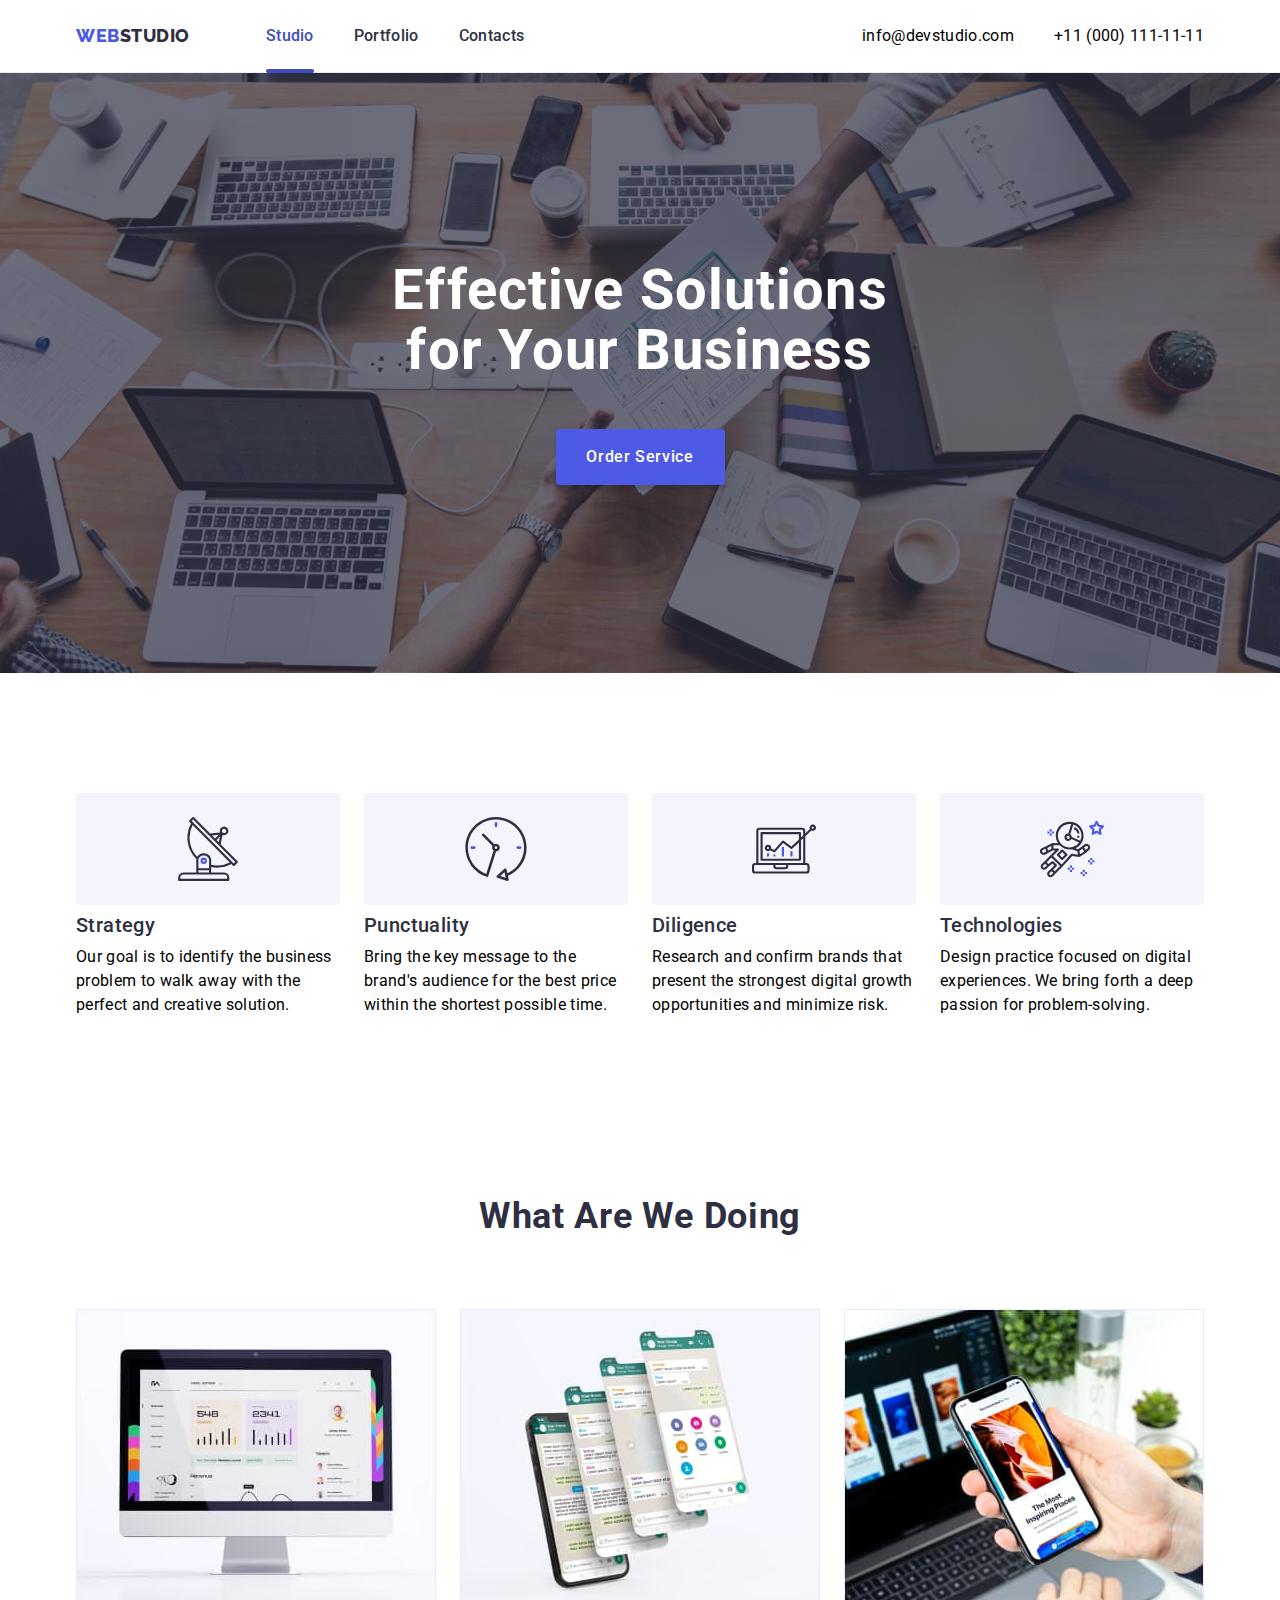
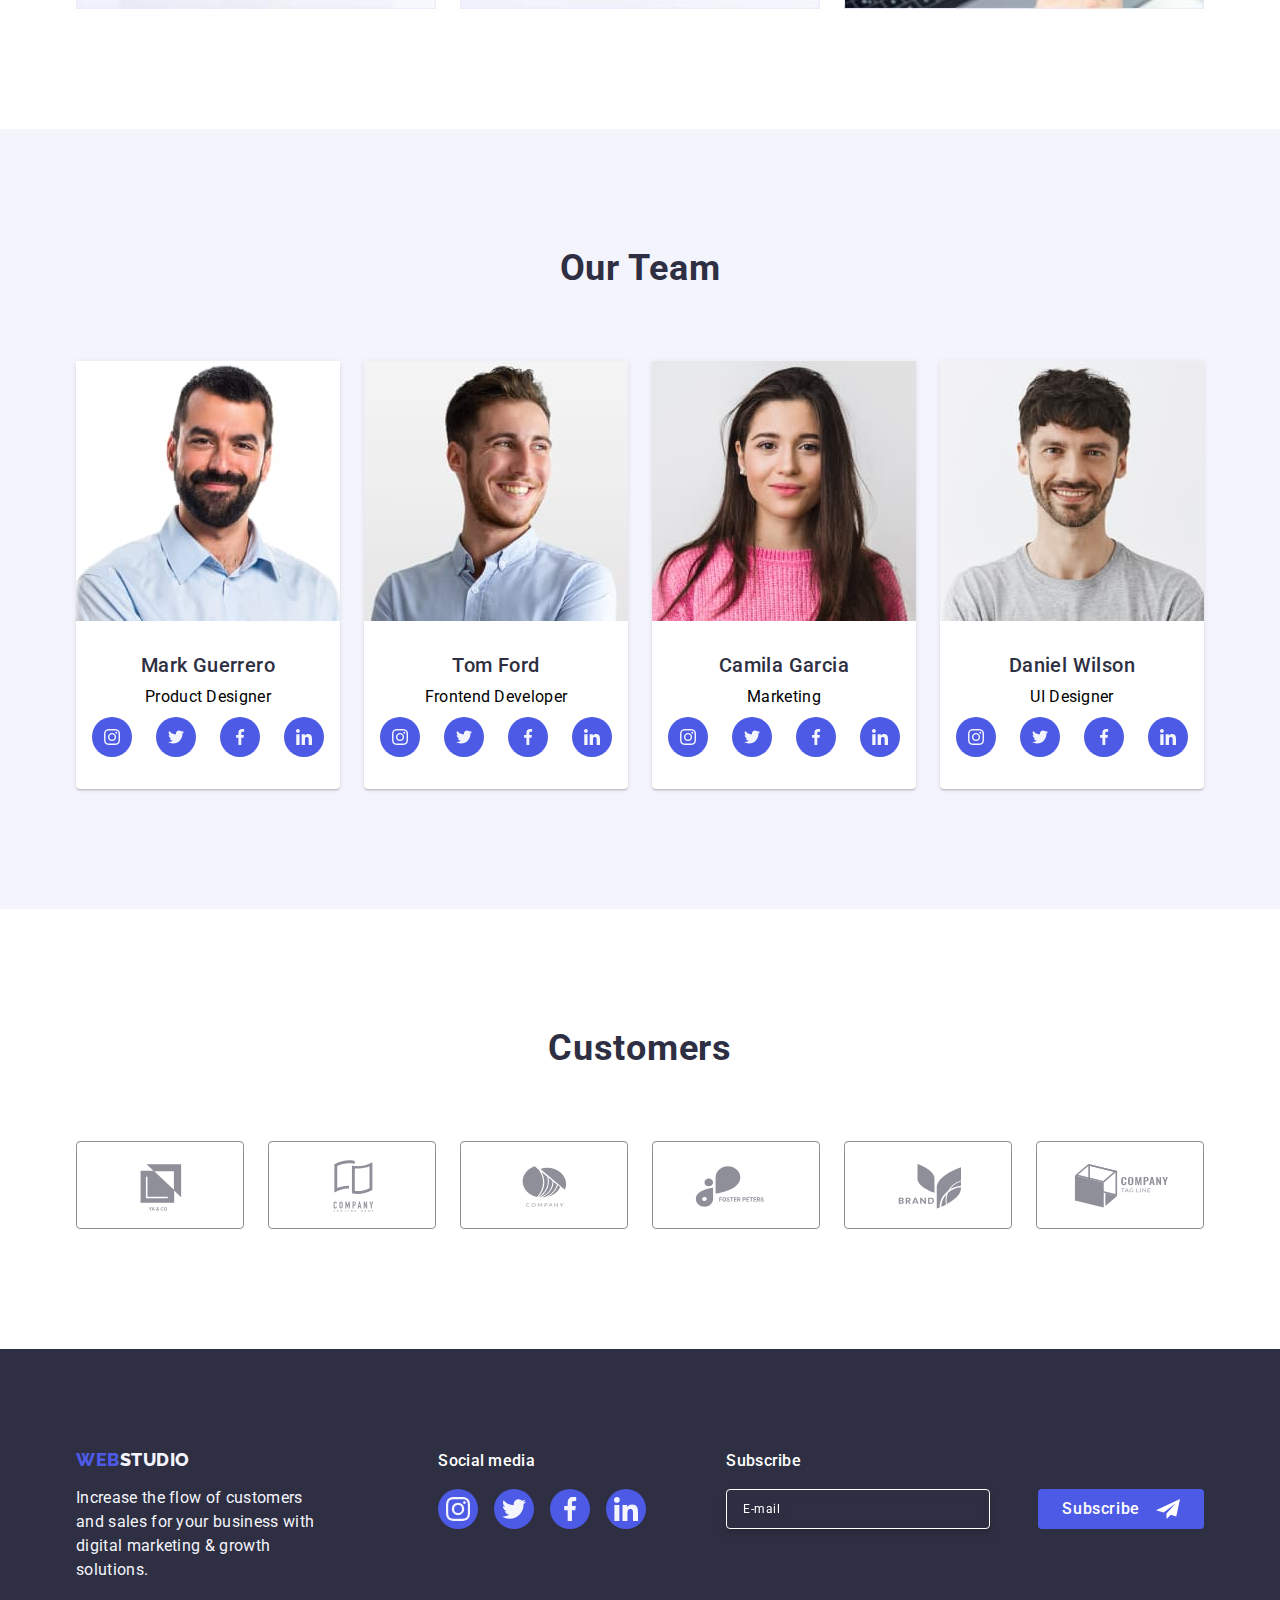
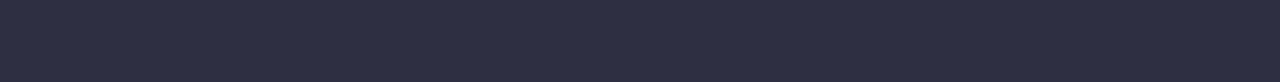
==== commit ad494a5d: "mistakes corrected" ====
--- a/index.html
+++ b/index.html
@@ -593,7 +593,7 @@
                 class="subscribe-input"
                 id="subscribe-input"
                 type="email"
-                name="subscribe_email"
+                name="subscribe-email"
                 placeholder="E-mail"
               />
             </label>
@@ -620,53 +620,63 @@
           Leave your contacts and we will call you back
         </p>
         <form class="modal-form">
-          <label class="modal-form-field">
-            <span class="modal-form-label">Name</span>
-            <input class="modal-form-input" type="text" name="user_name" />
-            <svg class="modal-form-icon" weigh="18" height="24">
-              <use href="./images/icons.svg#person"></use>
-            </svg>
-          </label>
-          <label class="modal-form-field">
-            <span class="modal-form-label">Phone</span>
-            <input class="modal-form-input" type="tel" name="user_phone" />
-            <svg class="modal-form-icon" weigh="18" height="24">
-              <use href="./images/icons.svg#phone"></use>
-            </svg>
-          </label>
-          <label class="modal-form-field">
-            <span class="modal-form-label">Email</span>
-            <input class="modal-form-input" type="email" name="user_email" />
-            <svg class="modal-form-icon" weigh="18" height="24">
-              <use href="./images/icons.svg#email"></use>
-            </svg>
-          </label>
-          <label class="modal-form-field">
-            <span class="modal-form-label">Comment</span>
-            <textarea
-              class="modal-form-textarea"
-              name="user_comment"
-              rows="7"
-              placeholder="Text input"
-            ></textarea>
-          </label>
-          <label class="modal-form-agreement">
-            <input
-              class="modal-form-checkbox visually-hidden"
-              type="checkbox"
-              name="policy_agreement"
-              required
-            />
-            <span class="modal-form-custom-checkbox">
-              <svg class="modal-form-checkbox-icon" weigh="16" height="16">
-                <use href="./images/icons.svg#checkbox"></use>
+          <div class="modal-form-field">
+            <label class="modal-form-lable">
+              Name
+              <input class="modal-form-input" type="text" name="user_name" />
+              <svg class="modal-form-icon" width="18" height="24">
+                <use href="./images/icons.svg#person"></use>
               </svg>
-            </span>
-            <span class="modal-form-agreement-desc">
-              I accept the terms and conditions of the
-              <a class="modal-form-link" href="">Privacy Policy</a></span
-            >
-          </label>
+            </label>
+          </div>
+          <div class="modal-form-field">
+            <label class="modal-form-lable">
+              Phone
+              <input class="modal-form-input" type="tel" name="user_phone" />
+              <svg class="modal-form-icon" width="18" height="24">
+                <use href="./images/icons.svg#phone"></use>
+              </svg>
+            </label>
+          </div>
+          <div class="modal-form-field">
+            <label class="modal-form-lable">
+              Email
+              <input class="modal-form-input" type="email" name="user_email" />
+              <svg class="modal-form-icon" width="18" height="24">
+                <use href="./images/icons.svg#email"></use>
+              </svg>
+            </label>
+          </div>
+          <div class="modal-form-field">
+            <label class="modal-form-lable">
+              Comment
+              <textarea
+                class="modal-form-textarea"
+                name="user_comment"
+                rows="7"
+                placeholder="Text input"
+              ></textarea>
+            </label>
+          </div>
+          <div>
+            <label class="modal-form-agreement">
+              <input
+                class="modal-form-checkbox visually-hidden"
+                type="checkbox"
+                name="policy_agreement"
+                required
+              />
+              <span class="modal-form-custom-checkbox">
+                <svg class="modal-form-checkbox-icon" width="16" height="16">
+                  <use href="./images/icons.svg#checkbox"></use>
+                </svg>
+              </span>
+              <span class="modal-form-agreement-desc">
+                I accept the terms and conditions of the
+                <a class="modal-form-link" href="">Privacy Policy</a></span
+              >
+            </label>
+          </div>
           <button class="modal-send-button" type="submit">Send</button>
         </form>
       </div>
--- a/css/styles.css
+++ b/css/styles.css
@@ -543,6 +543,7 @@
 }
 .subscribe-form {
   display: flex;
+  gap:24px;
 }
 .subscribe-field {
   display: block;
@@ -561,10 +562,15 @@
   width: 264px;
   height: 40px;
   outline: transparent;
+  font-size: 12px;
+  line-height: 1.5;
+  letter-spacing: 0.04em;
+  color: #ffffff;
+  filter: drop-shadow(0px 4px 4px rgba(0, 0, 0, 0.15));
 }
 
 .subscribe-input::placeholder {
-  color: var(--white, #fff);
+  color: var(--white-background-color);
   font-size: 12px;
   line-height: 2;
   letter-spacing: 0.48px;
@@ -586,9 +592,8 @@
   padding: 8px 24px;
   justify-content: center;
   align-items: center;
-  max-width: 165px;
+  min-width: 165px;
   max-height: 40px;
-  gap: 16px;
   transition: background-color 250ms cubic-bezier(0.4, 0, 0.2, 1);
 }
 .subscribe-button:hover,
@@ -597,6 +602,7 @@
 }
 .subscribe-icon {
   fill: #fff;
+  margin-left: 16px; 
 }
 /**
   |============================
@@ -798,19 +804,20 @@
   
 }
 .modal-form-field {
+ margin-bottom: 8px;
+}
+.modal-form-label {
+ 
+  display: block;
+  font-size: 12px; 
+  line-height: 1.17; 
+  letter-spacing: 0.04em;
+  color: var(--light-slate-color);
+margin-bottom: 4px;
+}
+
+.modal-form-input {
   position: relative;
-  display: block;
-  margin-bottom: 8px;
-}
-.modal-form-label {
-  display: block;
-  margin-bottom: 4px;
-  color: var(--light-slate-color);
-  font-size: 12px;
-  line-height: 1.16;
-  letter-spacing: 0.48px;
-}
-.modal-form-input {
   width: 100%;
   height: 40px;
   padding: 11px 16px 11px 38px;
@@ -832,9 +839,10 @@
 .modal-form-icon {
   fill: var(--dark-color);
   position: absolute;
-  bottom: 8px;
+  top: 50%;
   left: 16px;
   transform: translateX(-50%);
+  ranstition: fill 250ms cubic-bezier(0.4, 0, 0.2, 1);
 }
 .modal-form-textarea {
   width: 100%;
